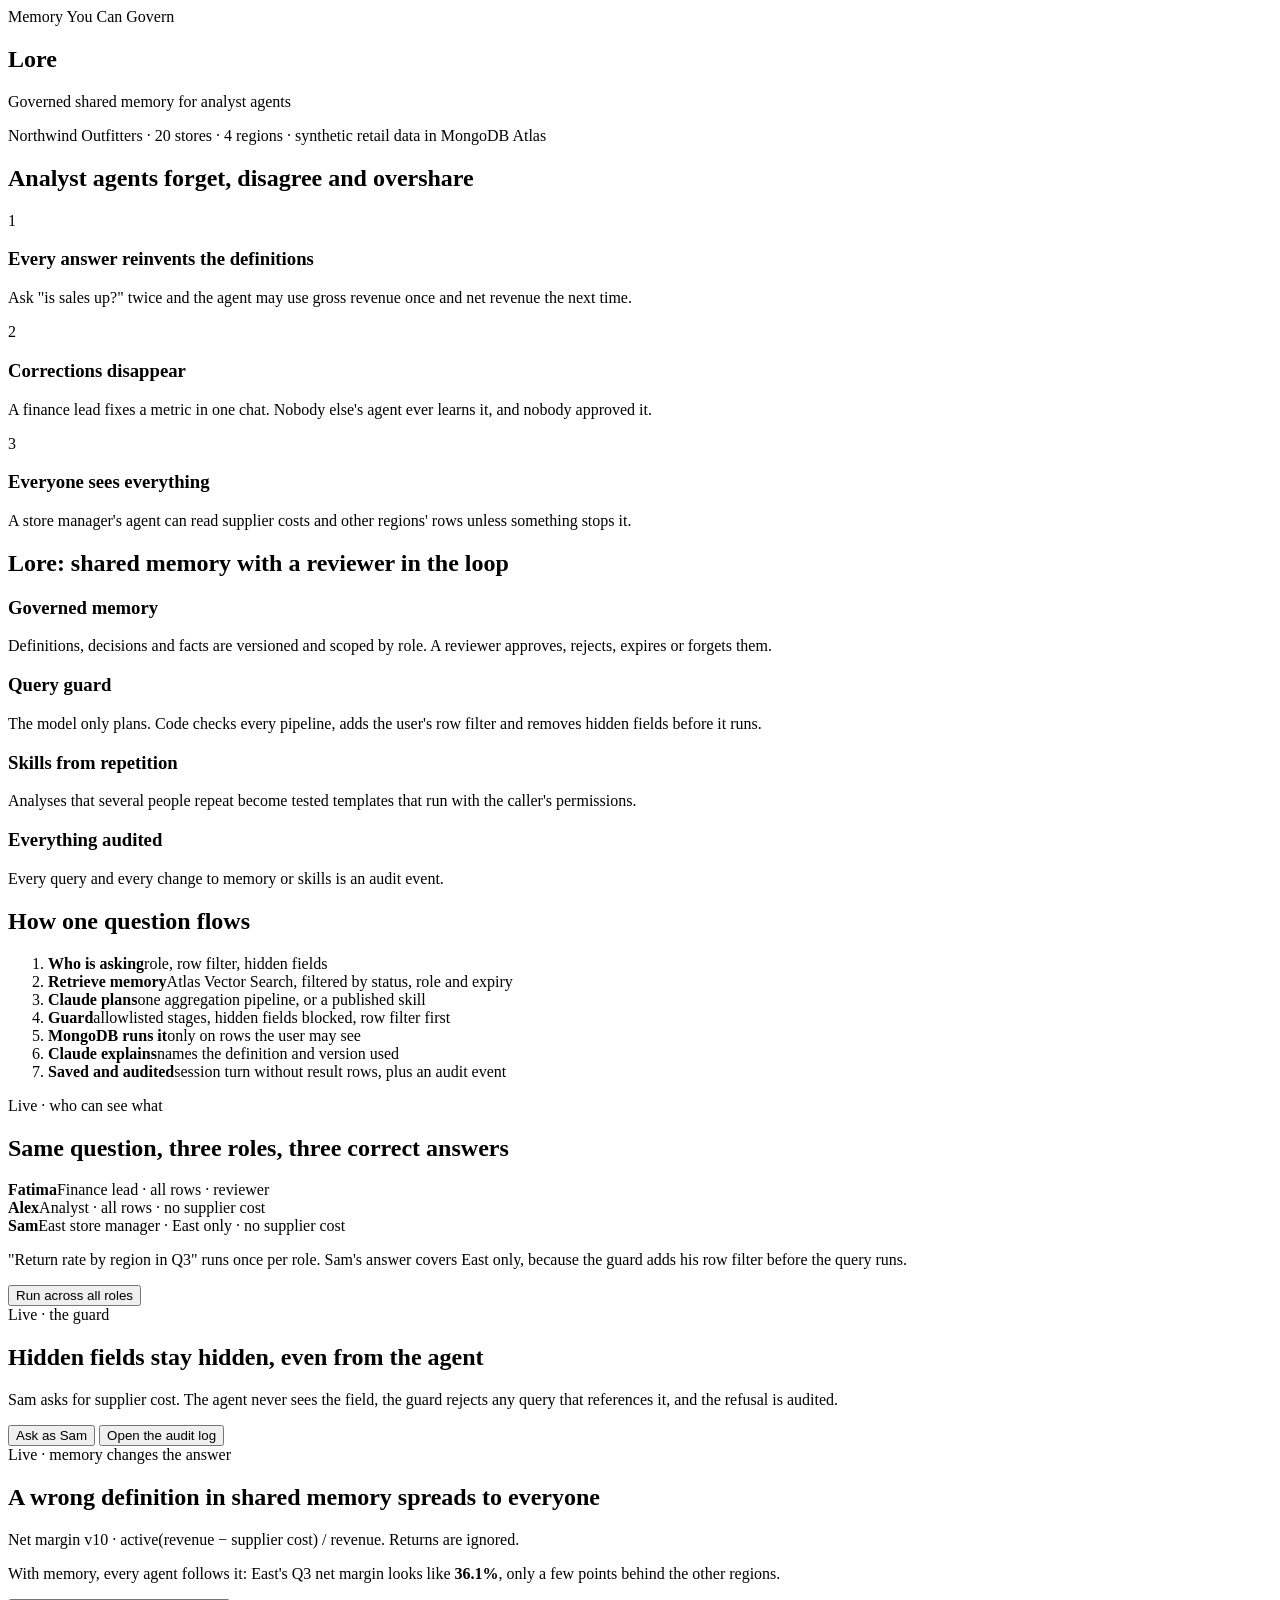
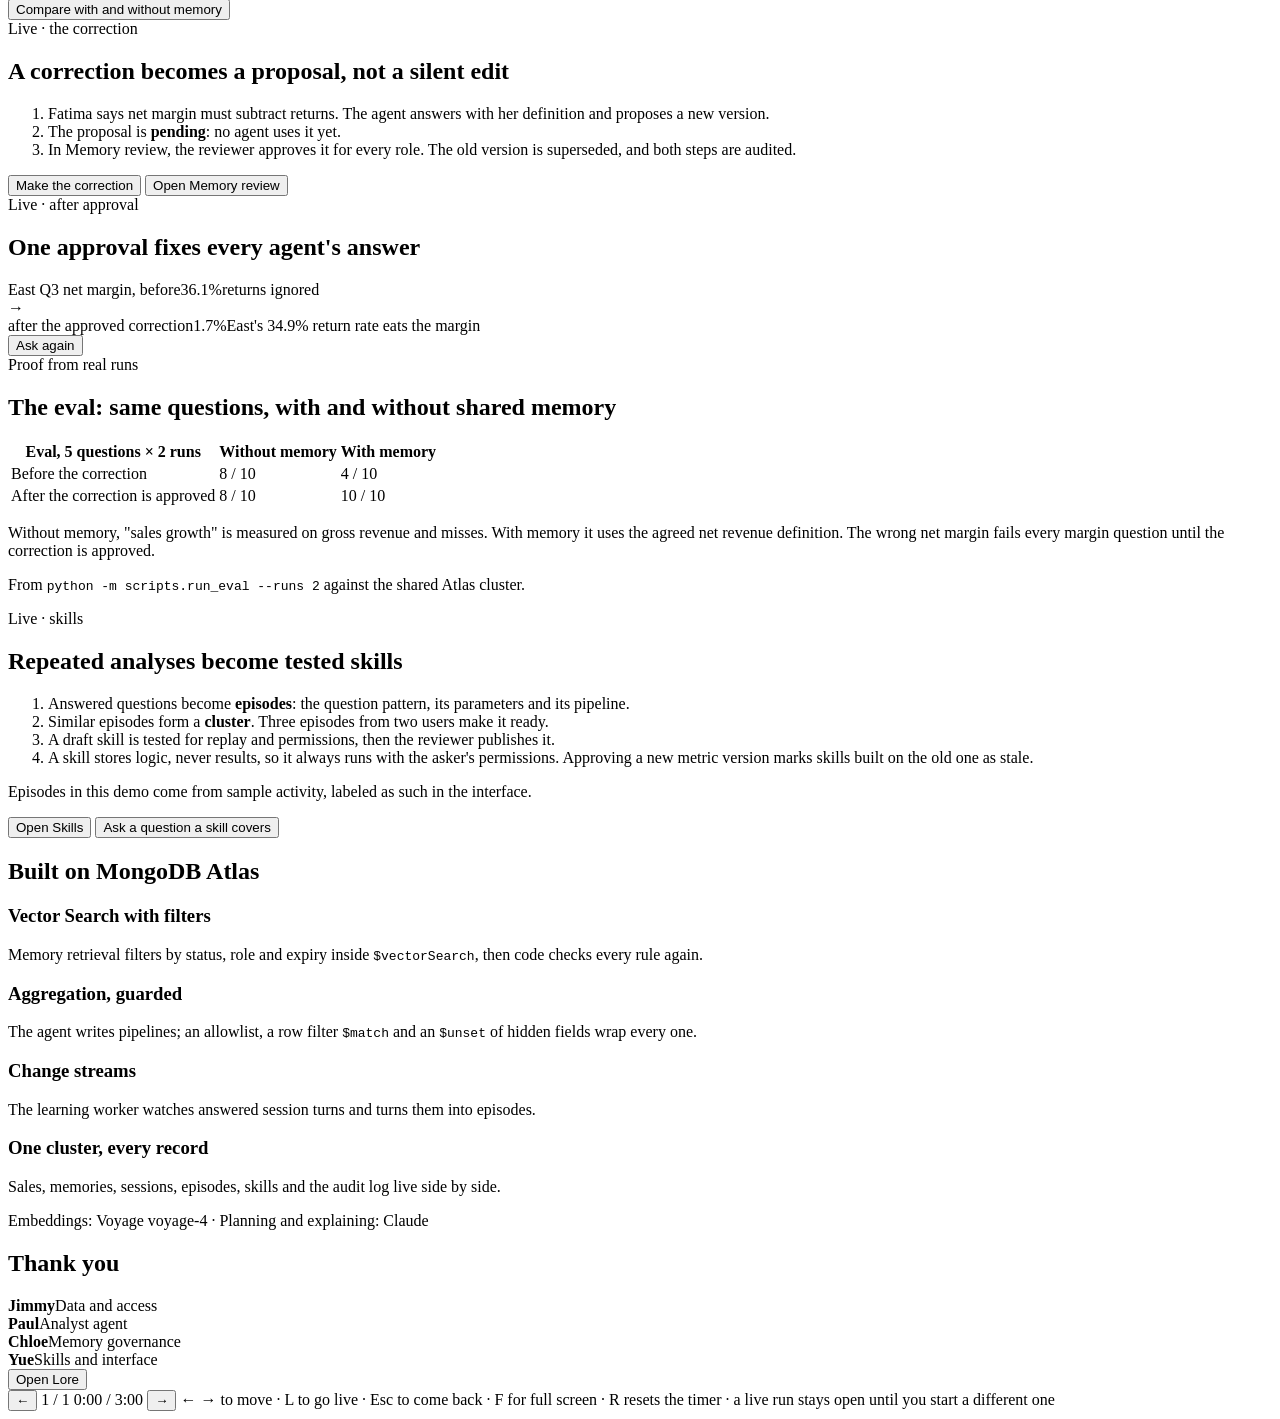
==== web/demo.html @ 01bc0f55 "Add a demo deck at /demo with live app overlays, and the speaking scripts - web/demo.html, demo.css," ====
<!doctype html>
<html lang="en">
<head>
<meta charset="utf-8">
<meta name="viewport" content="width=device-width, initial-scale=1">
<title>Lore Demo</title>
<link rel="stylesheet" href="/static/demo.css">
</head>
<body>

<main id="deck" aria-live="polite">

  <!-- 1 -->
  <section data-1min data-short class="slide slide-title">
    <div class="kicker">Memory You Can Govern</div>
    <h1 class="logo-xl">Lore</h1>
    <p class="lede">Governed shared memory for analyst agents</p>
    <p class="muted">Northwind Outfitters · 20 stores · 4 regions · synthetic retail data in MongoDB Atlas</p>
  </section>

  <!-- 2 -->
  <section data-short class="slide">
    <h2>Analyst agents forget, disagree and overshare</h2>
    <div class="grid3">
      <div class="card"><div class="card-num">1</div><h3>Every answer reinvents the definitions</h3>
        <p>Ask "is sales up?" twice and the agent may use gross revenue once and net revenue the next time.</p></div>
      <div class="card"><div class="card-num">2</div><h3>Corrections disappear</h3>
        <p>A finance lead fixes a metric in one chat. Nobody else's agent ever learns it, and nobody approved it.</p></div>
      <div class="card"><div class="card-num">3</div><h3>Everyone sees everything</h3>
        <p>A store manager's agent can read supplier costs and other regions' rows unless something stops it.</p></div>
    </div>
  </section>

  <!-- 3 -->
  <section class="slide">
    <h2>Lore: shared memory with a reviewer in the loop</h2>
    <div class="grid2">
      <div class="card"><h3>Governed memory</h3><p>Definitions, decisions and facts are versioned and scoped by role. A reviewer approves, rejects, expires or forgets them.</p></div>
      <div class="card"><h3>Query guard</h3><p>The model only plans. Code checks every pipeline, adds the user's row filter and removes hidden fields before it runs.</p></div>
      <div class="card"><h3>Skills from repetition</h3><p>Analyses that several people repeat become tested templates that run with the caller's permissions.</p></div>
      <div class="card"><h3>Everything audited</h3><p>Every query and every change to memory or skills is an audit event.</p></div>
    </div>
  </section>

  <!-- 4 -->
  <section class="slide">
    <h2>How one question flows</h2>
    <ol class="flow">
      <li><b>Who is asking</b><span>role, row filter, hidden fields</span></li>
      <li><b>Retrieve memory</b><span>Atlas Vector Search, filtered by status, role and expiry</span></li>
      <li><b>Claude plans</b><span>one aggregation pipeline, or a published skill</span></li>
      <li><b>Guard</b><span>allowlisted stages, hidden fields blocked, row filter first</span></li>
      <li><b>MongoDB runs it</b><span>only on rows the user may see</span></li>
      <li><b>Claude explains</b><span>names the definition and version used</span></li>
      <li><b>Saved and audited</b><span>session turn without result rows, plus an audit event</span></li>
    </ol>
  </section>

  <!-- 5 -->
  <section data-1min data-short class="slide">
    <div class="kicker">Live · who can see what</div>
    <h2>Same question, three roles, three correct answers</h2>
    <div class="roles">
      <div class="role"><b>Fatima</b><span>Finance lead · all rows · reviewer</span></div>
      <div class="role"><b>Alex</b><span>Analyst · all rows · no supplier cost</span></div>
      <div class="role"><b>Sam</b><span>East store manager · East only · no supplier cost</span></div>
    </div>
    <p class="note">"Return rate by region in Q3" runs once per role. Sam's answer covers East only, because the guard adds his row filter before the query runs.</p>
    <div class="actions">
      <button class="live" data-user="fatima" data-q="Return rate by region in Q3" data-run="roles">Run across all roles</button>
    </div>
  </section>

  <!-- 6 -->
  <section class="slide">
    <div class="kicker">Live · the guard</div>
    <h2>Hidden fields stay hidden, even from the agent</h2>
    <p class="note">Sam asks for supplier cost. The agent never sees the field, the guard rejects any query that references it, and the refusal is audited.</p>
    <div class="actions">
      <button class="live" data-user="sam" data-q="What is our supplier cost for footwear?" data-run="ask">Ask as Sam</button>
      <button class="live secondary" data-user="fatima" data-tab="audit">Open the audit log</button>
    </div>
  </section>

  <!-- 7 -->
  <section data-short class="slide">
    <div class="kicker">Live · memory changes the answer</div>
    <h2>A wrong definition in shared memory spreads to everyone</h2>
    <div class="defn bad"><span class="chip">Net margin v10 · active</span>(revenue − supplier cost) / revenue. Returns are ignored.</div>
    <p class="note">With memory, every agent follows it: East's Q3 net margin looks like <b>36.1%</b>, only a few points behind the other regions.</p>
    <div class="actions">
      <button class="live" data-user="fatima" data-q="What was net margin by region in Q3?" data-run="replay">Compare with and without memory</button>
    </div>
  </section>

  <!-- 8 -->
  <section data-short class="slide">
    <div class="kicker">Live · the correction</div>
    <h2>A correction becomes a proposal, not a silent edit</h2>
    <ol class="steps">
      <li>Fatima says net margin must subtract returns. The agent answers with her definition and proposes a new version.</li>
      <li>The proposal is <b>pending</b>: no agent uses it yet.</li>
      <li>In Memory review, the reviewer approves it for every role. The old version is superseded, and both steps are audited.</li>
    </ol>
    <div class="actions">
      <button class="live" data-user="fatima" data-q="Net margin must subtract returns. Show Q3 by region again" data-run="ask">Make the correction</button>
      <button class="live secondary" data-user="fatima" data-tab="reviewer">Open Memory review</button>
    </div>
  </section>

  <!-- 9 -->
  <section data-1min data-short class="slide">
    <div class="kicker">Live · after approval</div>
    <h2>One approval fixes every agent's answer</h2>
    <div class="bigcompare">
      <div><span class="label">East Q3 net margin, before</span><span class="big muted-num">36.1%</span><span class="muted">returns ignored</span></div>
      <div class="arrow">→</div>
      <div><span class="label">after the approved correction</span><span class="big bad-num">1.7%</span><span class="muted">East's 34.9% return rate eats the margin</span></div>
    </div>
    <div class="actions">
      <button class="live" data-user="fatima" data-q="What was net margin by region in Q3?" data-run="ask">Ask again</button>
    </div>
  </section>

  <!-- 10 -->
  <section data-1min data-short class="slide">
    <div class="kicker">Proof from real runs</div>
    <h2>The eval: same questions, with and without shared memory</h2>
    <table class="eval">
      <thead><tr><th>Eval, 5 questions × 2 runs</th><th>Without memory</th><th>With memory</th></tr></thead>
      <tbody>
        <tr><td>Before the correction</td><td>8 / 10</td><td class="bad-num">4 / 10</td></tr>
        <tr><td>After the correction is approved</td><td>8 / 10</td><td class="ok-num">10 / 10</td></tr>
      </tbody>
    </table>
    <p class="note">Without memory, "sales growth" is measured on gross revenue and misses. With memory it uses the agreed net revenue definition. The wrong net margin fails every margin question until the correction is approved.</p>
    <p class="muted small">From <code>python -m scripts.run_eval --runs 2</code> against the shared Atlas cluster.</p>
  </section>

  <!-- 11 -->
  <section class="slide">
    <div class="kicker">Live · skills</div>
    <h2>Repeated analyses become tested skills</h2>
    <ol class="steps">
      <li>Answered questions become <b>episodes</b>: the question pattern, its parameters and its pipeline.</li>
      <li>Similar episodes form a <b>cluster</b>. Three episodes from two users make it ready.</li>
      <li>A draft skill is tested for replay and permissions, then the reviewer publishes it.</li>
      <li>A skill stores logic, never results, so it always runs with the asker's permissions. Approving a new metric version marks skills built on the old one as stale.</li>
    </ol>
    <p class="muted small">Episodes in this demo come from sample activity, labeled as such in the interface.</p>
    <div class="actions">
      <button class="live" data-user="fatima" data-tab="skills">Open Skills</button>
      <button class="live secondary" data-user="alex" data-q="Return rate by category in September" data-run="ask">Ask a question a skill covers</button>
    </div>
  </section>

  <!-- 12 -->
  <section class="slide">
    <h2>Built on MongoDB Atlas</h2>
    <div class="grid2">
      <div class="card"><h3>Vector Search with filters</h3><p>Memory retrieval filters by status, role and expiry inside <code>$vectorSearch</code>, then code checks every rule again.</p></div>
      <div class="card"><h3>Aggregation, guarded</h3><p>The agent writes pipelines; an allowlist, a row filter <code>$match</code> and an <code>$unset</code> of hidden fields wrap every one.</p></div>
      <div class="card"><h3>Change streams</h3><p>The learning worker watches answered session turns and turns them into episodes.</p></div>
      <div class="card"><h3>One cluster, every record</h3><p>Sales, memories, sessions, episodes, skills and the audit log live side by side.</p></div>
    </div>
    <p class="muted small">Embeddings: Voyage voyage-4 · Planning and explaining: Claude</p>
  </section>

  <!-- 13 -->
  <section data-short class="slide slide-title">
    <h2 class="logo-l">Thank you</h2>
    <div class="team">
      <div><b>Jimmy</b><span>Data and access</span></div>
      <div><b>Paul</b><span>Analyst agent</span></div>
      <div><b>Chloe</b><span>Memory governance</span></div>
      <div><b>Yue</b><span>Skills and interface</span></div>
    </div>
    <div class="actions center">
      <button class="live" data-user="fatima" data-tab="analyst">Open Lore</button>
    </div>
  </section>

</main>

<nav class="controls" aria-label="Slide controls">
  <button id="prev" aria-label="Previous slide">←</button>
  <span id="counter">1 / 1</span>
  <span id="timer" title="Starts when you leave the first slide · R resets">0:00 / 3:00</span>
  <button id="next" aria-label="Next slide">→</button>
  <span class="hint">← → to move · L to go live · Esc to come back · F for full screen · R resets the timer · a live run stays open until you start a different one</span>
</nav>

<div id="live" class="live-overlay" hidden>
  <div class="live-bar">
    <span class="live-dot"></span><span id="live-title">Live demo</span>
    <button id="live-close">Back to slides <kbd>Esc</kbd></button>
  </div>
  <iframe id="live-frame" title="Lore live demo"></iframe>
</div>

<script src="/static/demo.js"></script>
</body>
</html>
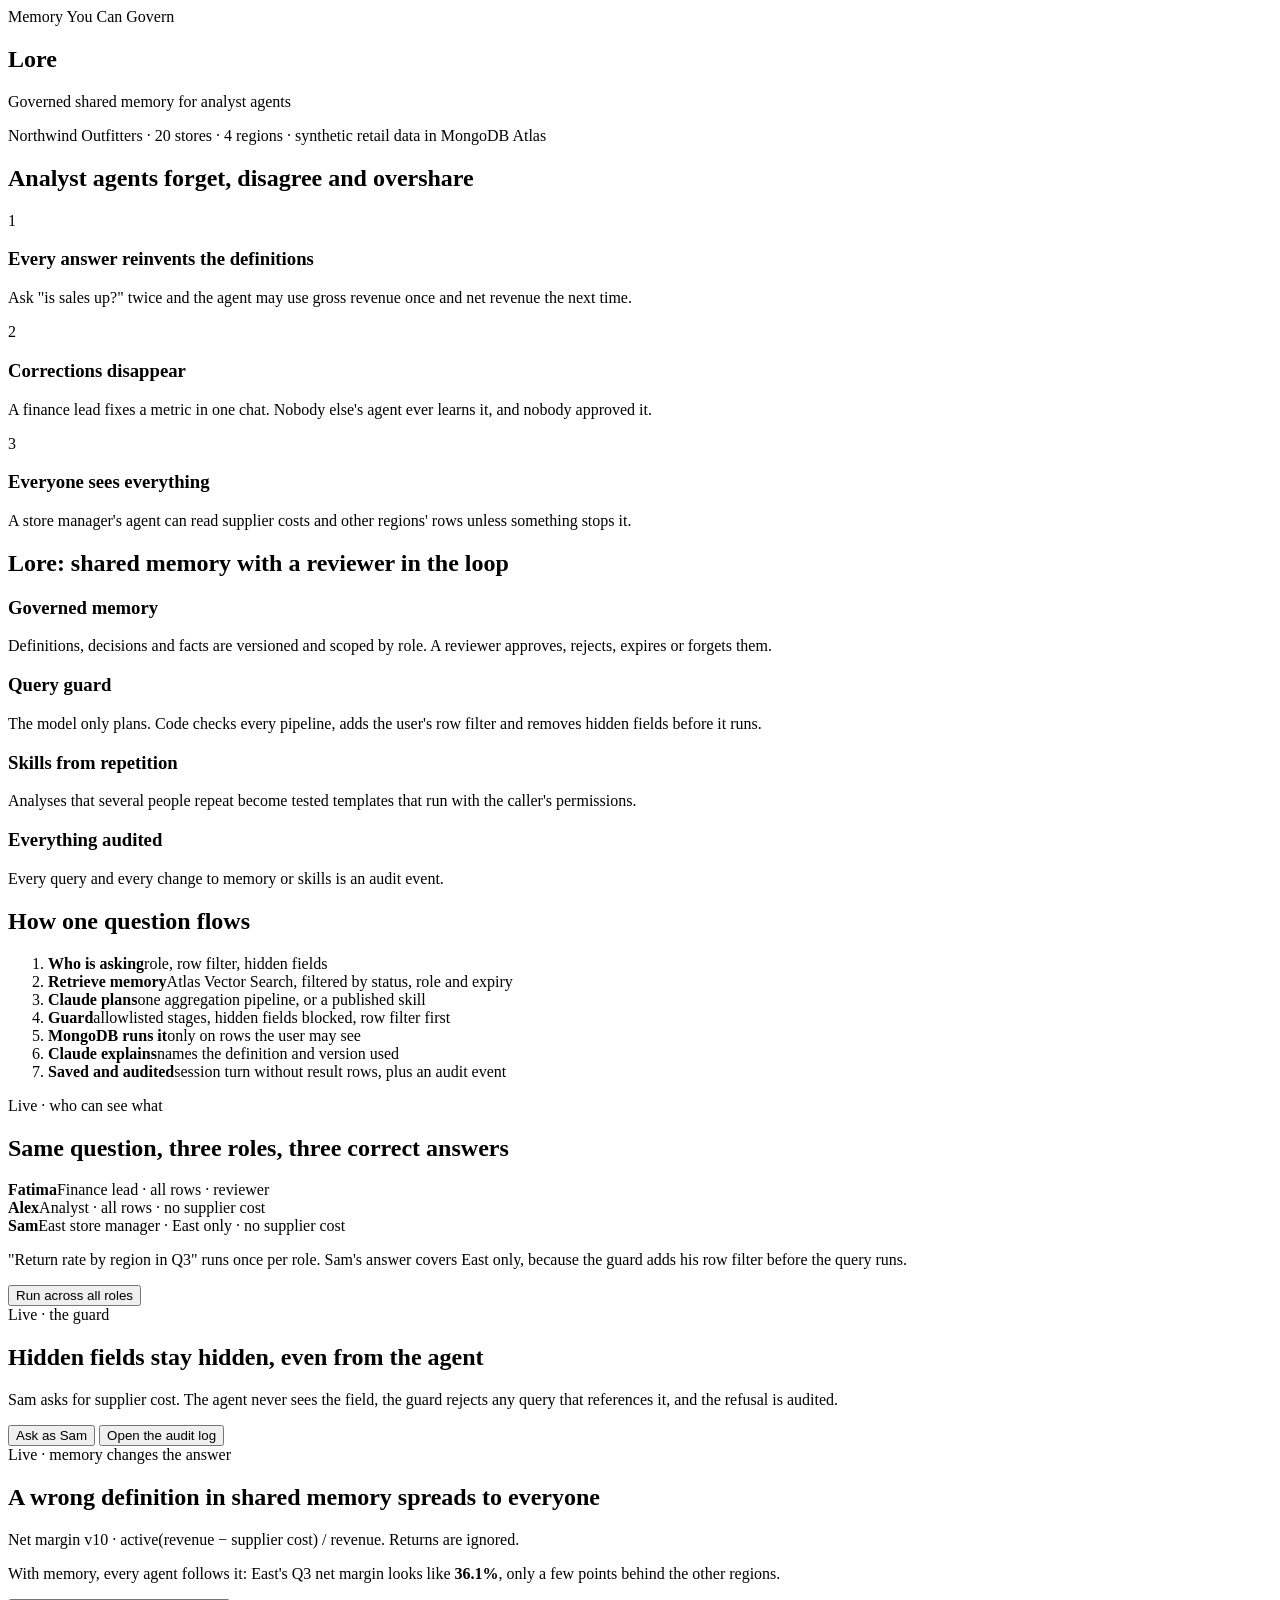
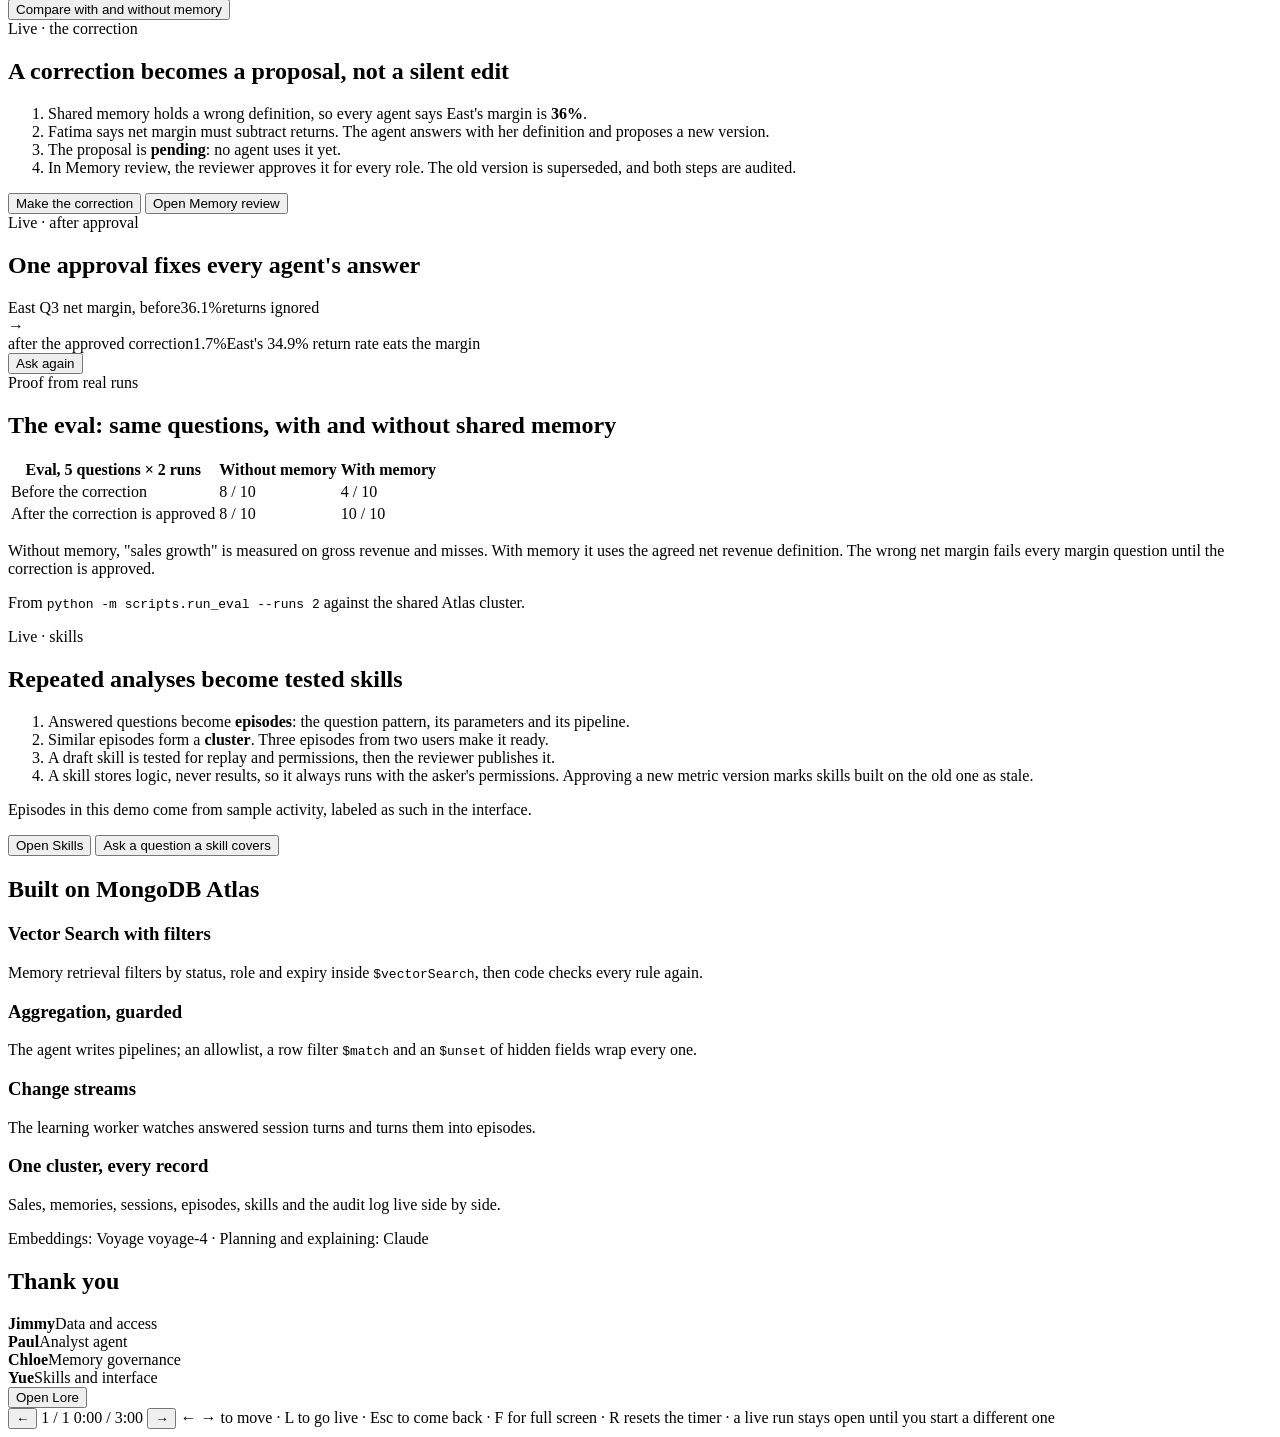
==== commit a4da1ce6: "Add the 1-minute demo video and a 1.5-minute in-person script - demo/lore-demo-1min.mp4: 59 s, 1080p" ====
--- a/web/demo.html
+++ b/web/demo.html
@@ -19,7 +19,7 @@
   </section>
 
   <!-- 2 -->
-  <section data-short class="slide">
+  <section class="slide">
     <h2>Analyst agents forget, disagree and overshare</h2>
     <div class="grid3">
       <div class="card"><div class="card-num">1</div><h3>Every answer reinvents the definitions</h3>
@@ -83,7 +83,7 @@
   </section>
 
   <!-- 7 -->
-  <section data-short class="slide">
+  <section class="slide">
     <div class="kicker">Live · memory changes the answer</div>
     <h2>A wrong definition in shared memory spreads to everyone</h2>
     <div class="defn bad"><span class="chip">Net margin v10 · active</span>(revenue − supplier cost) / revenue. Returns are ignored.</div>
@@ -98,6 +98,7 @@
     <div class="kicker">Live · the correction</div>
     <h2>A correction becomes a proposal, not a silent edit</h2>
     <ol class="steps">
+      <li>Shared memory holds a wrong definition, so every agent says East's margin is <b>36%</b>.</li>
       <li>Fatima says net margin must subtract returns. The agent answers with her definition and proposes a new version.</li>
       <li>The proposal is <b>pending</b>: no agent uses it yet.</li>
       <li>In Memory review, the reviewer approves it for every role. The old version is superseded, and both steps are audited.</li>
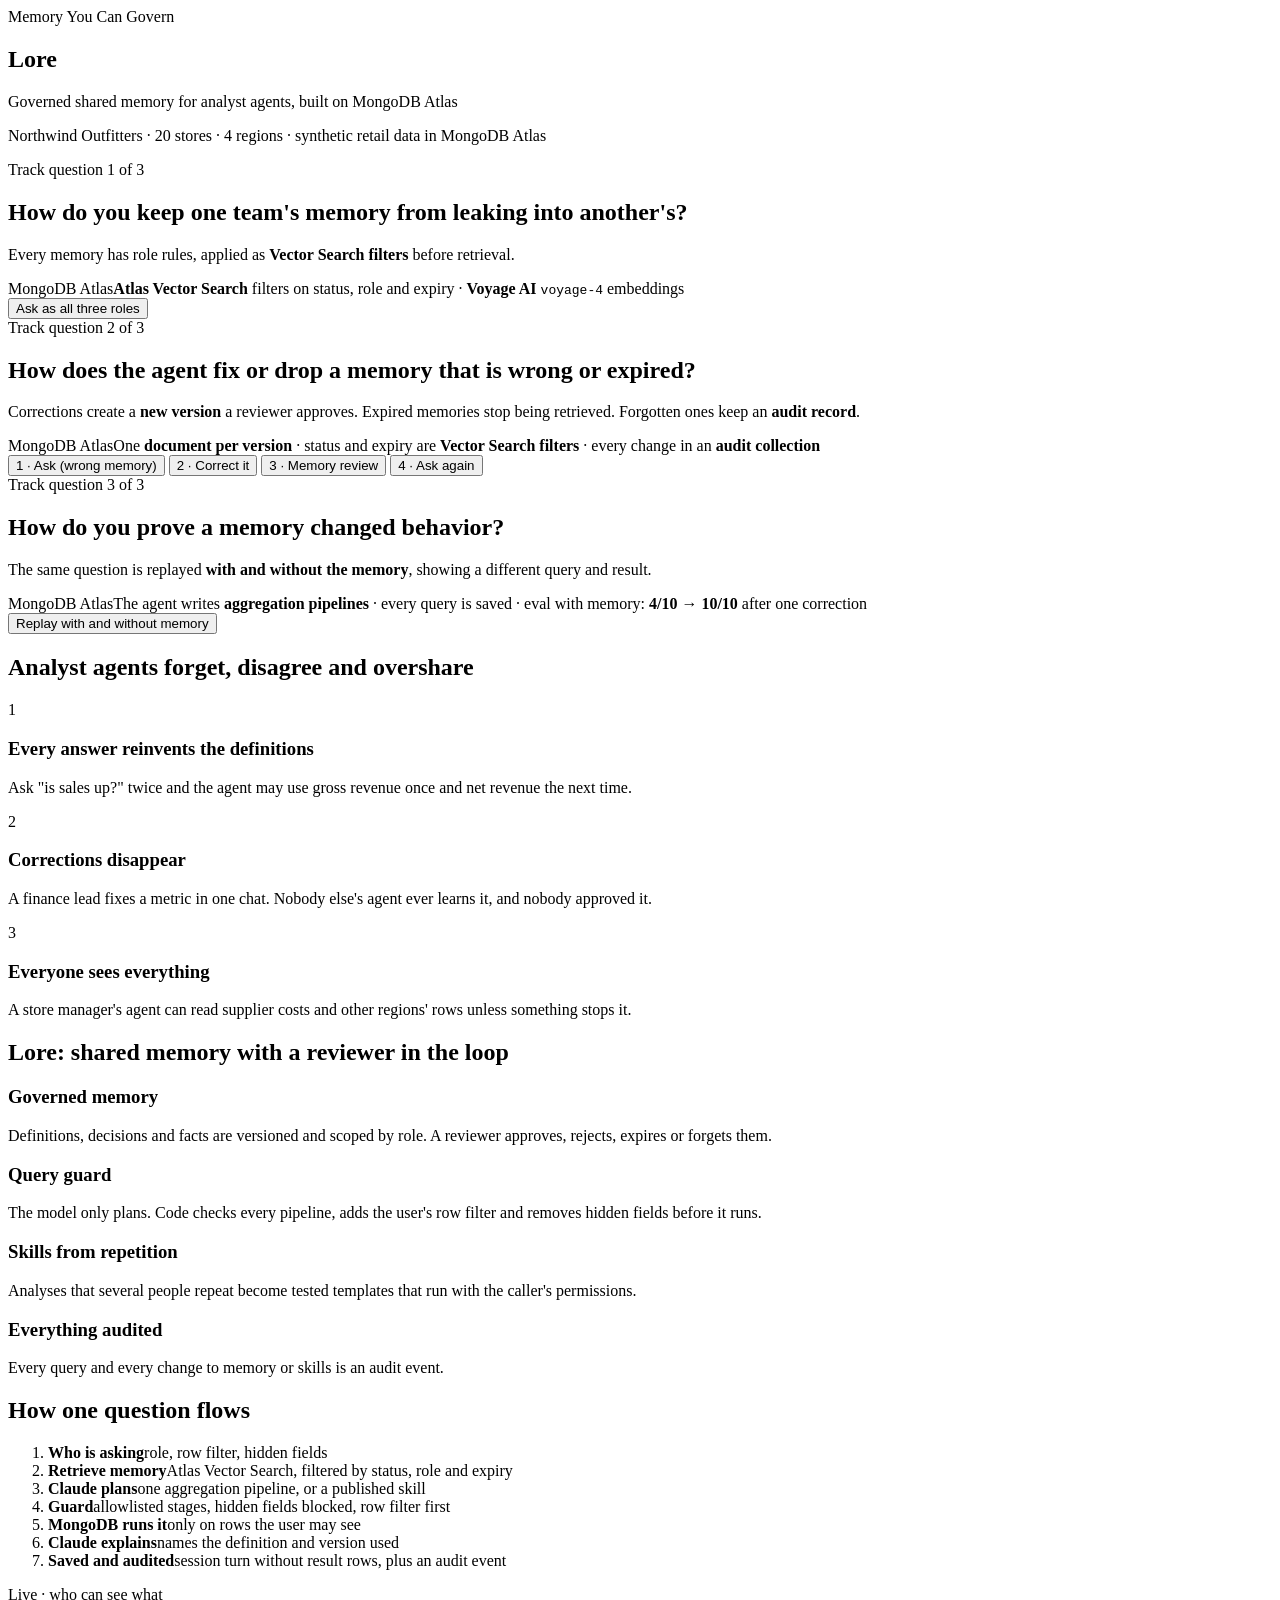
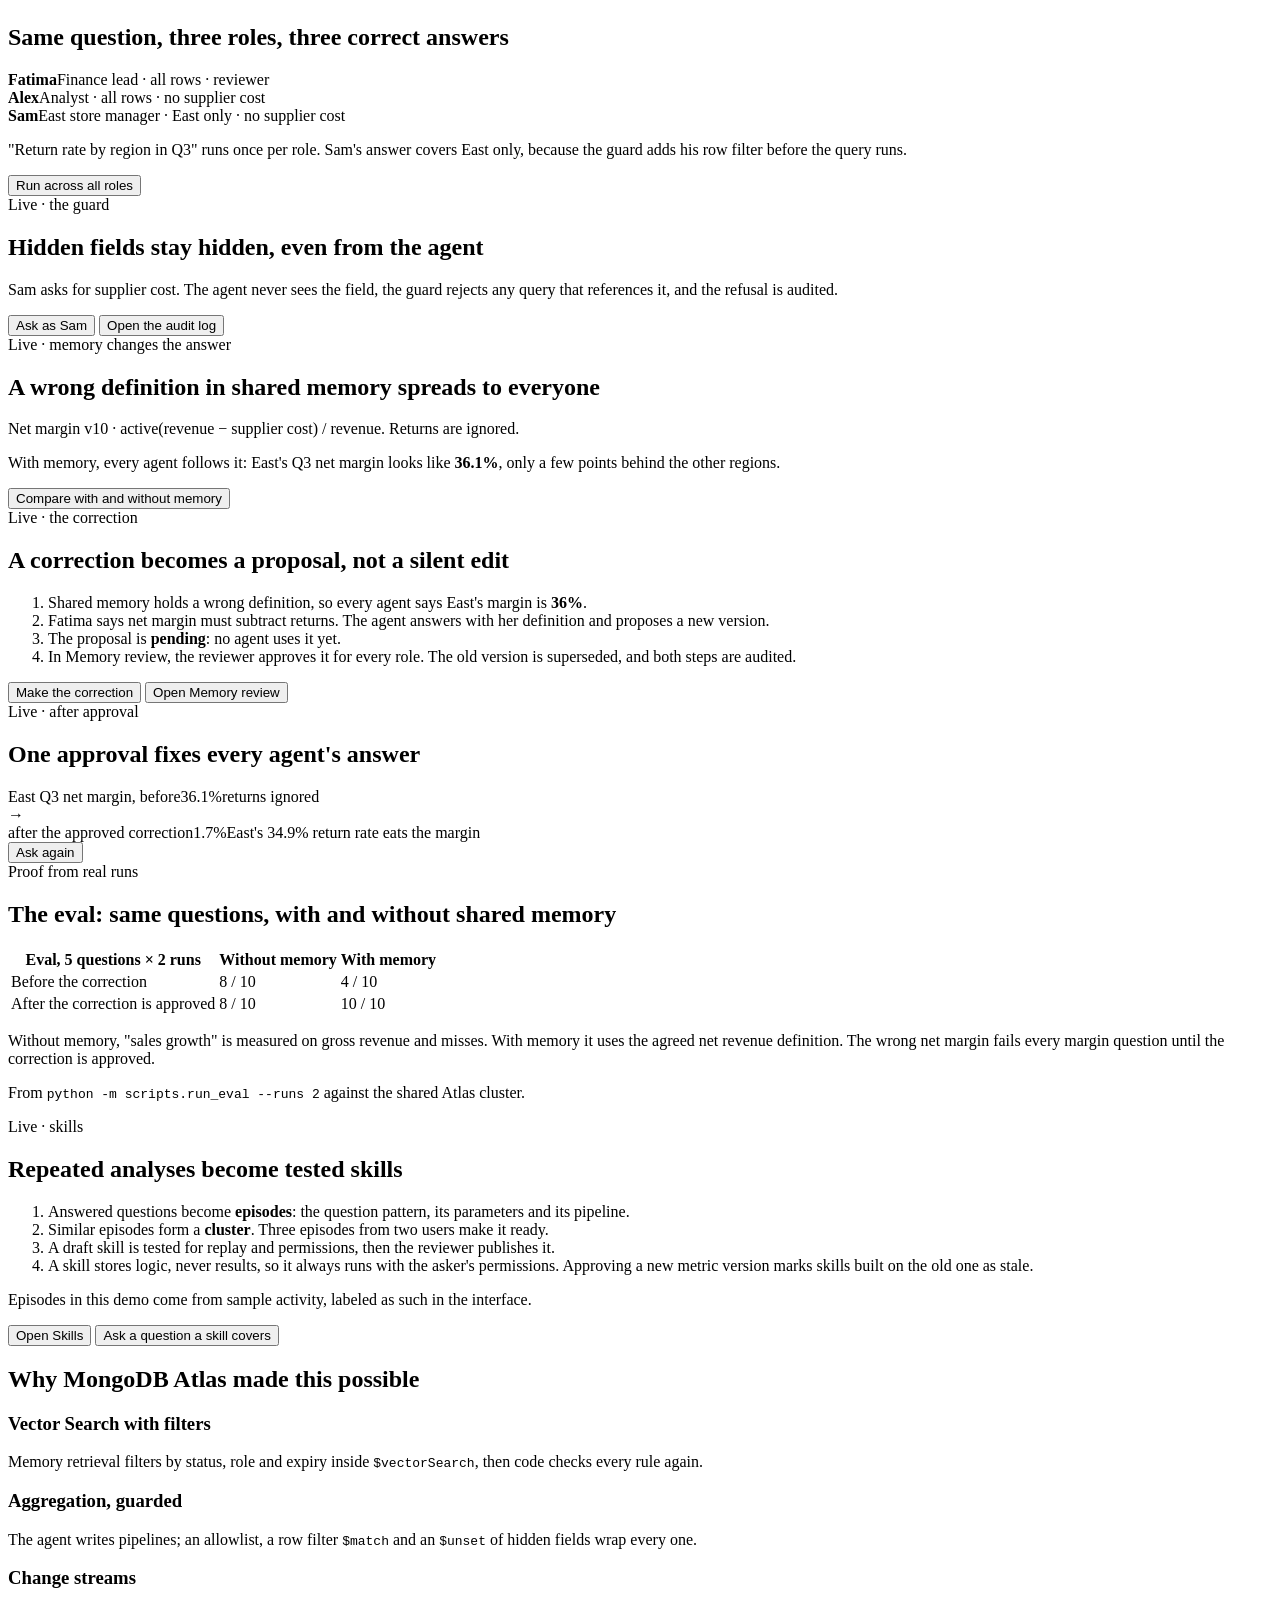
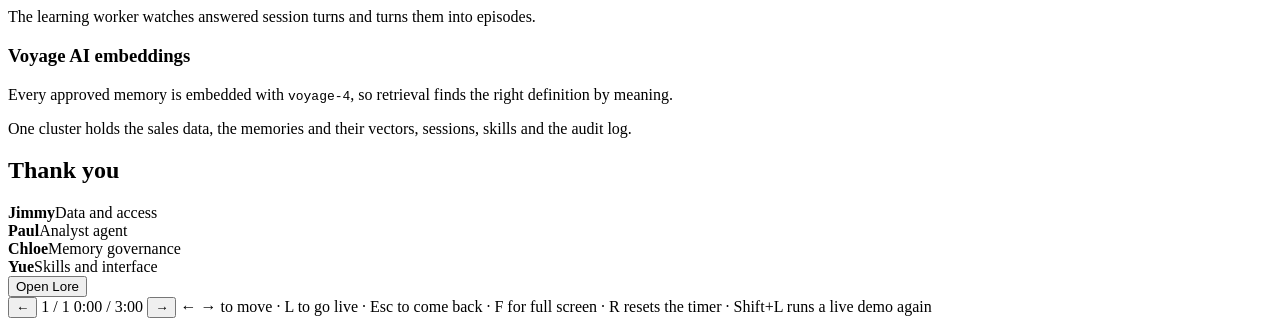
==== commit d5b36d18: "Structure the demo around the three track questions, with Atlas callouts - Deck: /demo is now title," ====
--- a/web/demo.html
+++ b/web/demo.html
@@ -14,8 +14,42 @@
   <section data-1min data-short class="slide slide-title">
     <div class="kicker">Memory You Can Govern</div>
     <h1 class="logo-xl">Lore</h1>
-    <p class="lede">Governed shared memory for analyst agents</p>
+    <p class="lede">Governed shared memory for analyst agents, built on MongoDB Atlas</p>
     <p class="muted">Northwind Outfitters · 20 stores · 4 regions · synthetic retail data in MongoDB Atlas</p>
+  </section>
+
+  <!-- Track questions: the short decks are built around these three -->
+  <section data-1min data-short class="slide">
+    <div class="kicker">Track question 1 of 3</div>
+    <h2>How do you keep one team's memory from leaking into another's?</h2>
+    <p class="answer-line">Every memory has role rules, applied as <b>Vector Search filters</b> before retrieval.</p>
+    <div class="atlas"><span>MongoDB Atlas</span><b>Atlas Vector Search</b> filters on status, role and expiry · <b>Voyage AI</b> <code>voyage-4</code> embeddings</div>
+    <div class="actions">
+      <button class="live" data-user="fatima" data-q="Why did East's return rate rise in Q3?" data-run="roles">Ask as all three roles</button>
+    </div>
+  </section>
+
+  <section data-1min data-short class="slide">
+    <div class="kicker">Track question 2 of 3</div>
+    <h2>How does the agent fix or drop a memory that is wrong or expired?</h2>
+    <p class="answer-line">Corrections create a <b>new version</b> a reviewer approves. Expired memories stop being retrieved. Forgotten ones keep an <b>audit record</b>.</p>
+    <div class="atlas"><span>MongoDB Atlas</span>One <b>document per version</b> · status and expiry are <b>Vector Search filters</b> · every change in an <b>audit collection</b></div>
+    <div class="actions">
+      <button class="live" data-user="fatima" data-q="What was net margin by region in Q3?" data-run="ask">1 · Ask (wrong memory)</button>
+      <button class="live" data-user="fatima" data-q="Net margin must subtract returns. Show Q3 by region again" data-run="ask">2 · Correct it</button>
+      <button class="live secondary" data-user="fatima" data-tab="reviewer">3 · Memory review</button>
+      <button class="live" data-user="fatima" data-q="Net margin by region in Q3" data-run="ask">4 · Ask again</button>
+    </div>
+  </section>
+
+  <section data-1min data-short class="slide">
+    <div class="kicker">Track question 3 of 3</div>
+    <h2>How do you prove a memory changed behavior?</h2>
+    <p class="answer-line">The same question is replayed <b>with and without the memory</b>, showing a different query and result.</p>
+    <div class="atlas"><span>MongoDB Atlas</span>The agent writes <b>aggregation pipelines</b> · every query is saved · eval with memory: <b>4/10 → 10/10</b> after one correction</div>
+    <div class="actions">
+      <button class="live" data-user="fatima" data-q="Sales growth by region, August to September" data-run="replay">Replay with and without memory</button>
+    </div>
   </section>
 
   <!-- 2 -->
@@ -57,7 +91,7 @@
   </section>
 
   <!-- 5 -->
-  <section data-1min data-short class="slide">
+  <section class="slide">
     <div class="kicker">Live · who can see what</div>
     <h2>Same question, three roles, three correct answers</h2>
     <div class="roles">
@@ -94,7 +128,7 @@
   </section>
 
   <!-- 8 -->
-  <section data-short class="slide">
+  <section class="slide">
     <div class="kicker">Live · the correction</div>
     <h2>A correction becomes a proposal, not a silent edit</h2>
     <ol class="steps">
@@ -110,7 +144,7 @@
   </section>
 
   <!-- 9 -->
-  <section data-1min data-short class="slide">
+  <section class="slide">
     <div class="kicker">Live · after approval</div>
     <h2>One approval fixes every agent's answer</h2>
     <div class="bigcompare">
@@ -124,7 +158,7 @@
   </section>
 
   <!-- 10 -->
-  <section data-1min data-short class="slide">
+  <section class="slide">
     <div class="kicker">Proof from real runs</div>
     <h2>The eval: same questions, with and without shared memory</h2>
     <table class="eval">
@@ -156,15 +190,15 @@
   </section>
 
   <!-- 12 -->
-  <section class="slide">
-    <h2>Built on MongoDB Atlas</h2>
+  <section data-short class="slide">
+    <h2>Why MongoDB Atlas made this possible</h2>
     <div class="grid2">
       <div class="card"><h3>Vector Search with filters</h3><p>Memory retrieval filters by status, role and expiry inside <code>$vectorSearch</code>, then code checks every rule again.</p></div>
       <div class="card"><h3>Aggregation, guarded</h3><p>The agent writes pipelines; an allowlist, a row filter <code>$match</code> and an <code>$unset</code> of hidden fields wrap every one.</p></div>
       <div class="card"><h3>Change streams</h3><p>The learning worker watches answered session turns and turns them into episodes.</p></div>
-      <div class="card"><h3>One cluster, every record</h3><p>Sales, memories, sessions, episodes, skills and the audit log live side by side.</p></div>
-    </div>
-    <p class="muted small">Embeddings: Voyage voyage-4 · Planning and explaining: Claude</p>
+      <div class="card"><h3>Voyage AI embeddings</h3><p>Every approved memory is embedded with <code>voyage-4</code>, so retrieval finds the right definition by meaning.</p></div>
+    </div>
+    <p class="muted small">One cluster holds the sales data, the memories and their vectors, sessions, skills and the audit log.</p>
   </section>
 
   <!-- 13 -->
@@ -188,7 +222,7 @@
   <span id="counter">1 / 1</span>
   <span id="timer" title="Starts when you leave the first slide · R resets">0:00 / 3:00</span>
   <button id="next" aria-label="Next slide">→</button>
-  <span class="hint">← → to move · L to go live · Esc to come back · F for full screen · R resets the timer · a live run stays open until you start a different one</span>
+  <span class="hint">← → to move · L to go live · Esc to come back · F for full screen · R resets the timer · Shift+L runs a live demo again</span>
 </nav>
 
 <div id="live" class="live-overlay" hidden>
@@ -196,7 +230,7 @@
     <span class="live-dot"></span><span id="live-title">Live demo</span>
     <button id="live-close">Back to slides <kbd>Esc</kbd></button>
   </div>
-  <iframe id="live-frame" title="Lore live demo"></iframe>
+  <div id="live-frames"></div>
 </div>
 
 <script src="/static/demo.js"></script>
